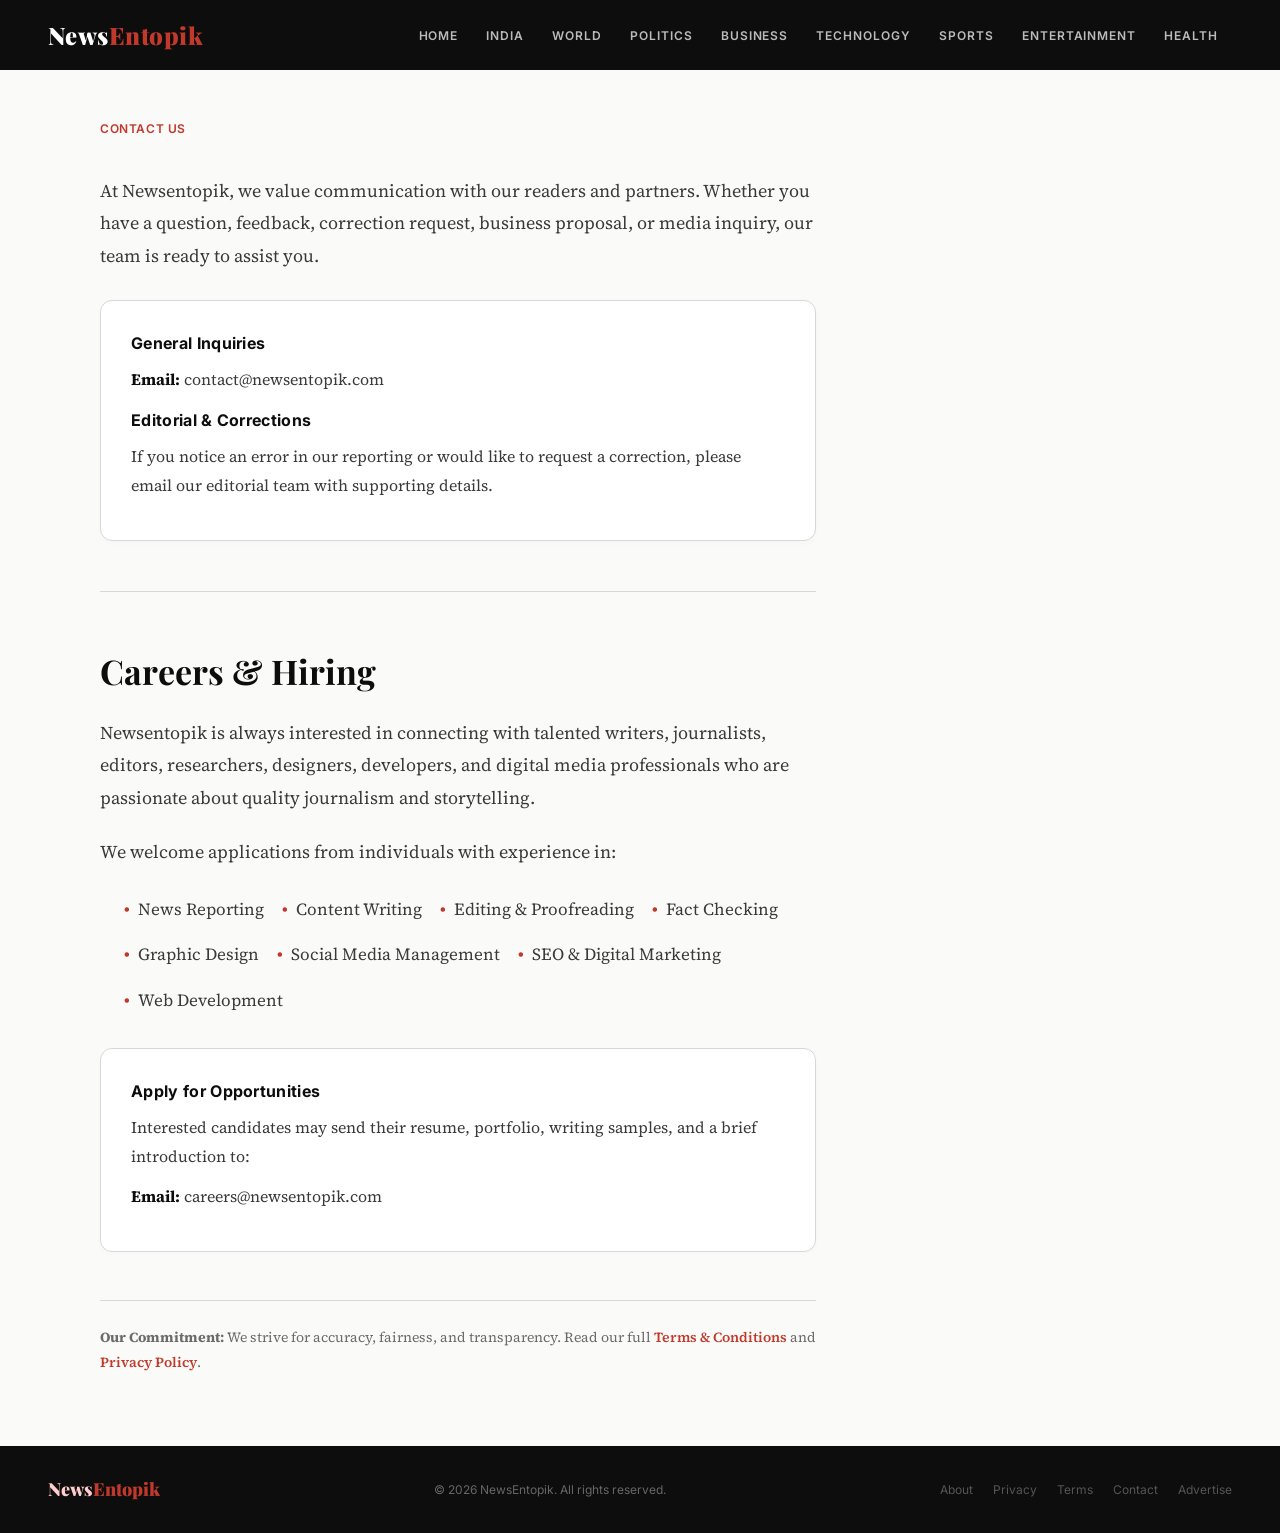
==== contact.html @ c3b2758d "Add files via upload" ====
<!DOCTYPE html>
<html lang="en">
<head>
  <meta charset="UTF-8" />
  <meta name="viewport" content="width=device-width, initial-scale=1.0" />
  <title>Contact · News Entopik</title>
  <!-- fonts -->
  <link href="https://fonts.googleapis.com/css2?family=Playfair+Display:ital,wght@0,700;0,900;1,700&family=Source+Serif+4:ital,wght@0,300;0,400;0,600;1,400&family=Inter:wght@400;500;600;700&display=swap" rel="stylesheet" />
  <link rel="stylesheet" href="assets/css/contact.css" />
</head>
<body>

  <div id="progress-bar"></div>

  <!-- ── TOP BAR ── -->
  <header class="topbar">
    <div class="topbar-logo">News<span>Entopik</span></div>
    <nav class="topbar-nav">
      <a href="index.html">Home</a>
      <a href="india.html">India</a>
      <a href="world.html">World</a>
      <a href="politics.html">Politics</a>
      <a href="business.html">Business</a>
      <a href="technology.html">Technology</a>
      <a href="sports.html">Sports</a>
      <a href="entertainment.html">Entertainment</a>
      <a href="health.html">Health</a>
    </nav>
  </header>

  <!-- ── MAIN WRAPPER ── -->
  <div class="article-outer">

    <!-- MAIN CONTENT -->
    <main class="article-main" id="article-main">

      <div class="breadcrumb">
        <a href="contact.html">contact us</a>
        <span class="sep"></span>
      </div>


      <div class="about-content">


        <p>
          At Newsentopik, we value communication with our readers and
          partners. Whether you have a question, feedback, correction
          request, business proposal, or media inquiry, our team is
          ready to assist you.
        </p>

        <div class="contact-card">
          <h3>General Inquiries</h3>
          <p><strong>Email:</strong> contact@newsentopik.com</p>

          <h3>Editorial &amp; Corrections</h3>
          <p>
            If you notice an error in our reporting or would like to
            request a correction, please email our editorial team
            with supporting details.
          </p>
        </div>

        <hr>

        <h2>Careers &amp; Hiring</h2>

        <p>
          Newsentopik is always interested in connecting with talented
          writers, journalists, editors, researchers, designers,
          developers, and digital media professionals who are
          passionate about quality journalism and storytelling.
        </p>

        <p>
          We welcome applications from individuals with experience in:
        </p>

        <ul class="career-list">
          <li>News Reporting</li>
          <li>Content Writing</li>
          <li>Editing &amp; Proofreading</li>
          <li>Fact Checking</li>
          <li>Graphic Design</li>
          <li>Social Media Management</li>
          <li>SEO &amp; Digital Marketing</li>
          <li>Web Development</li>
        </ul>

        <div class="contact-card">
          <h3>Apply for Opportunities</h3>
          <p>
            Interested candidates may send their resume, portfolio,
            writing samples, and a brief introduction to:
          </p>
          <p>
            <strong>Email:</strong> careers@newsentopik.com
          </p>
        </div>

        <!-- small terms reference (from your screenshots) -->
        <div style="margin-top:48px;padding-top:24px;border-top:1px solid var(--rule);">
          <p style="font-size:14px;color:var(--ink-soft);">
            <strong>Our Commitment:</strong> We strive for accuracy, fairness, and transparency.
            Read our full <a href="terms.html" style="color:var(--accent);font-weight:600;">Terms &amp; Conditions</a>
            and <a href="privacy.html" style="color:var(--accent);font-weight:600;">Privacy Policy</a>.
          </p>
        </div>
      </div>

    </main>


    </aside>

  </div>

  <!-- ── FOOTER ── -->
  <footer>
    <div class="ft-logo">News<span>Entopik</span></div>
    <div>© 2026 NewsEntopik. All rights reserved.</div>
    <div class="ft-links">
      <a href="about.html">About</a>
      <a href="privacy.html">Privacy</a>
      <a href="terms.html">Terms</a>
      <a href="contact.html">Contact</a>
      <a href="advertise.html">Advertise</a>
    </div>
  </footer>

  <script src='assets/js/contact.js'></script>

</body>
</html>
---- assets/css/contact.css ----
*,
    *::before,
    *::after {
      box-sizing: border-box;
      margin: 0;
      padding: 0;
    }

    :root {
      --ink: #0d0d0d;
      --ink-mid: #3a3a3a;
      --ink-soft: #6b6b6b;
      --ink-muted: #9a9a9a;
      --rule: #d8d8d8;
      --paper: #fafaf8;
      --accent: #c0392b;
      --accent-dk: #962d22;
      --tag-bg: #f0f0ee;
      --link: #1a5276;
    }

    html {
      scroll-behavior: smooth;
    }

    body {
      background: var(--paper);
      color: var(--ink);
      font-family: 'Source Serif 4', Georgia, serif;
      font-size: 18px;
      line-height: 1.75;
      margin: 0;
    }

    a {
      color: inherit;
      text-decoration: none;
    }

    /* ── TOP BAR ── */
    .topbar {
      background: var(--ink);
      display: flex;
      align-items: center;
      justify-content: space-between;
      padding: 0 48px;
      flex-wrap: wrap;
    }

    .topbar-logo {
      font-family: 'Playfair Display', serif;
      font-size: 24px;
      font-weight: 900;
      color: #fff;
      letter-spacing: 0.02em;
      padding: 14px 0;
    }

    .topbar-logo span {
      color: var(--accent);
    }

    .topbar-nav {
      display: flex;
      gap: 0;
      flex-wrap: wrap;
    }

    .topbar-nav a {
      font-family: 'Inter', sans-serif;
      font-size: 12px;
      font-weight: 600;
      letter-spacing: 0.08em;
      text-transform: uppercase;
      color: #bbb;
      padding: 18px 14px;
      transition: color .2s;
    }

    .topbar-nav a:hover,
    .topbar-nav a.active {
      color: #fff;
    }

    .topbar-nav a.active {
      border-bottom: 2px solid var(--accent);
    }

    /* ── PROGRESS BAR ── */
    #progress-bar {
      position: fixed;
      top: 0;
      left: 0;
      height: 3px;
      width: 0%;
      background: var(--accent);
      z-index: 999;
      transition: width .1s linear;
    }

    /* ── LAYOUT ── */
    .article-outer {
      max-width: 1160px;
      margin: 0 auto;
      padding: 48px 40px;
      display: grid;
      grid-template-columns: 1fr 300px;
      gap: 64px;
    }

    .article-main {
      min-width: 0;
    }

    /* breadcrumb */
    .breadcrumb {
      font-family: 'Inter', sans-serif;
      font-size: 12px;
      color: var(--ink-muted);
      letter-spacing: 0.05em;
      margin-bottom: 18px;
      display: flex;
      align-items: center;
      gap: 6px;
    }

    .breadcrumb a {
      color: var(--accent);
      font-weight: 600;
      text-transform: uppercase;
    }

    .breadcrumb .sep {
      color: var(--rule);
    }

    /* about header */
    .about-header h1 {
      font-family: 'Playfair Display', serif;
      font-size: 48px;
      font-weight: 900;
      line-height: 1.1;
      color: var(--ink);
      margin: 10px 0 16px;
    }

    .about-header p {
      font-size: 20px;
      font-weight: 300;
      color: var(--ink-mid);
      max-width: 680px;
      border-left: 3px solid var(--accent);
      padding-left: 20px;
    }

    .about-content {
      margin-top: 36px;
    }

    .about-content h2 {
      font-family: 'Playfair Display', serif;
      font-size: 34px;
      font-weight: 700;
      color: var(--ink);
      margin: 40px 0 16px;
    }

    .about-content p {
      font-size: 18px;
      line-height: 1.8;
      color: var(--ink-mid);
      margin-bottom: 22px;
    }

    .contact-card {
      background: #fff;
      border: 1px solid var(--rule);
      border-radius: 12px;
      padding: 28px 30px;
      margin: 28px 0;
      box-shadow: 0 2px 6px rgba(0, 0, 0, 0.02);
    }

    .contact-card h3 {
      font-family: 'Inter', sans-serif;
      font-size: 16px;
      font-weight: 700;
      letter-spacing: 0.02em;
      color: var(--ink);
      margin: 0 0 8px 0;
    }

    .contact-card p {
      font-size: 16px;
      margin-bottom: 12px;
      color: var(--ink-mid);
    }

    .contact-card strong {
      color: var(--ink);
    }

    hr {
      margin: 50px 0;
      border: none;
      border-top: 1px solid var(--rule);
    }

    .career-list {
      margin: 20px 0 28px 0;
      padding-left: 24px;
      list-style: none;
      display: flex;
      flex-wrap: wrap;
      gap: 8px 18px;
    }

    .career-list li {
      font-family: 'Source Serif 4', serif;
      font-size: 17px;
      color: var(--ink-mid);
      padding: 4px 0;
      position: relative;
    }

    .career-list li::before {
      content: "•";
      color: var(--accent);
      font-weight: 700;
      margin-right: 8px;
    }

    /* sidebar */
    .sidebar {
      position: relative;
    }

    .sidebar-sticky {
      position: sticky;
      top: 28px;
      display: flex;
      flex-direction: column;
      gap: 32px;
    }

    .read-progress-widget {
      background: #fff;
      border: 1px solid var(--rule);
      border-top: 3px solid var(--accent);
      padding: 18px 20px;
    }

    .read-progress-widget h4 {
      font-family: 'Inter', sans-serif;
      font-size: 11px;
      font-weight: 700;
      letter-spacing: 0.1em;
      text-transform: uppercase;
      color: var(--ink-soft);
      margin-bottom: 12px;
    }

    .progress-track {
      background: var(--tag-bg);
      height: 5px;
      border-radius: 3px;
      overflow: hidden;
      margin-bottom: 8px;
    }

    .progress-fill {
      height: 100%;
      background: var(--accent);
      width: 0%;
      border-radius: 3px;
      transition: width .2s;
    }

    .progress-label {
      font-family: 'Inter', sans-serif;
      font-size: 12px;
      color: var(--ink-muted);
    }

    .sidebar-section h3 {
      font-family: 'Inter', sans-serif;
      font-size: 11px;
      font-weight: 700;
      letter-spacing: 0.1em;
      text-transform: uppercase;
      color: #fff;
      background: var(--ink);
      padding: 8px 12px;
      margin-bottom: 0;
    }

    .related-list {
      list-style: none;
    }

    .related-item {
      border-bottom: 1px solid var(--rule);
    }

    .related-item a {
      display: flex;
      gap: 12px;
      padding: 14px 12px;
      align-items: flex-start;
      transition: background .15s;
    }

    .related-item a:hover {
      background: #fff;
    }

    .related-item img {
      width: 68px;
      height: 52px;
      object-fit: cover;
      flex-shrink: 0;
      border-radius: 4px;
    }

    .related-item-cat {
      font-family: 'Inter', sans-serif;
      font-size: 10px;
      font-weight: 700;
      letter-spacing: 0.1em;
      text-transform: uppercase;
      color: var(--accent);
      margin-bottom: 4px;
    }

    .related-item-title {
      font-family: 'Source Serif 4', serif;
      font-size: 14px;
      font-weight: 600;
      line-height: 1.35;
      color: var(--ink);
    }

    .related-item-meta {
      font-family: 'Inter', sans-serif;
      font-size: 11px;
      color: var(--ink-muted);
      margin-top: 4px;
    }

    .newsletter-box {
      background: var(--ink);
      color: #fff;
      padding: 24px 20px;
    }

    .newsletter-box h4 {
      font-family: 'Playfair Display', serif;
      font-size: 20px;
      font-weight: 700;
      margin-bottom: 8px;
      line-height: 1.2;
    }

    .newsletter-box p {
      font-family: 'Source Serif 4', serif;
      font-size: 14px;
      color: #aaa;
      margin-bottom: 16px;
      line-height: 1.5;
    }

    .newsletter-input {
      width: 100%;
      padding: 10px 12px;
      font-family: 'Inter', sans-serif;
      font-size: 13px;
      border: none;
      outline: none;
      margin-bottom: 10px;
      background: #1a1a1a;
      color: #fff;
      border: 1px solid #333;
    }

    .newsletter-input::placeholder {
      color: #555;
    }

    .newsletter-submit {
      width: 100%;
      padding: 11px;
      font-family: 'Inter', sans-serif;
      font-size: 12px;
      font-weight: 700;
      letter-spacing: 0.08em;
      text-transform: uppercase;
      background: var(--accent);
      color: #fff;
      border: none;
      cursor: pointer;
      transition: background .15s;
    }

    .newsletter-submit:hover {
      background: var(--accent-dk);
    }

    /* ── FOOTER ── */
    footer {
      background: var(--ink);
      color: #666;
      padding: 28px 48px;
      font-family: 'Inter', sans-serif;
      font-size: 12px;
      display: flex;
      align-items: center;
      justify-content: space-between;
    }
    footer .ft-logo {
      font-family: 'Playfair Display', serif;
      font-size: 18px;
      font-weight: 900;
      color: #ffcdcd;
    }
    footer .ft-logo span { color: var(--accent); }
    footer .ft-links { display: flex; gap: 20px; }
    footer .ft-links a { color: #555; transition: color .2s; }
    footer .ft-links a:hover { color: #fff; }

    /* ── RESPONSIVE ── */
    @media (max-width: 900px) {
      .article-outer { grid-template-columns: 1fr; gap: 40px; }
      .sidebar-sticky { position: static; }
      .more-grid { grid-template-columns: 1fr; }
      .article-headline { font-size: 32px; }
      .topbar-nav { display: none; }
    
    }

    /* ── RESPONSIVE ── */
    @media (max-width: 900px) {
      .article-outer {
        grid-template-columns: 1fr;
        gap: 40px;
        padding: 28px 18px;
      }

      .sidebar-sticky {
        position: static;
      }

      .about-header h1 {
        font-size: 34px;
      }

      .about-header p {
        font-size: 18px;
        padding-left: 16px;
      }

      .topbar {
        padding: 0 18px;
      }

      .topbar-nav {
        display: none;
      }

      footer {
        flex-direction: column;
        align-items: flex-start;
        padding: 24px 18px;
      }

      .career-list {
        flex-direction: column;
        gap: 2px;
      }
    }

    @media (max-width: 480px) {
      .about-header h1 {
        font-size: 28px;
      }

      .contact-card {
        padding: 20px 16px;
      }
    }

    /* small extra */
    .mt-2 {
      margin-top: 8px;
    }
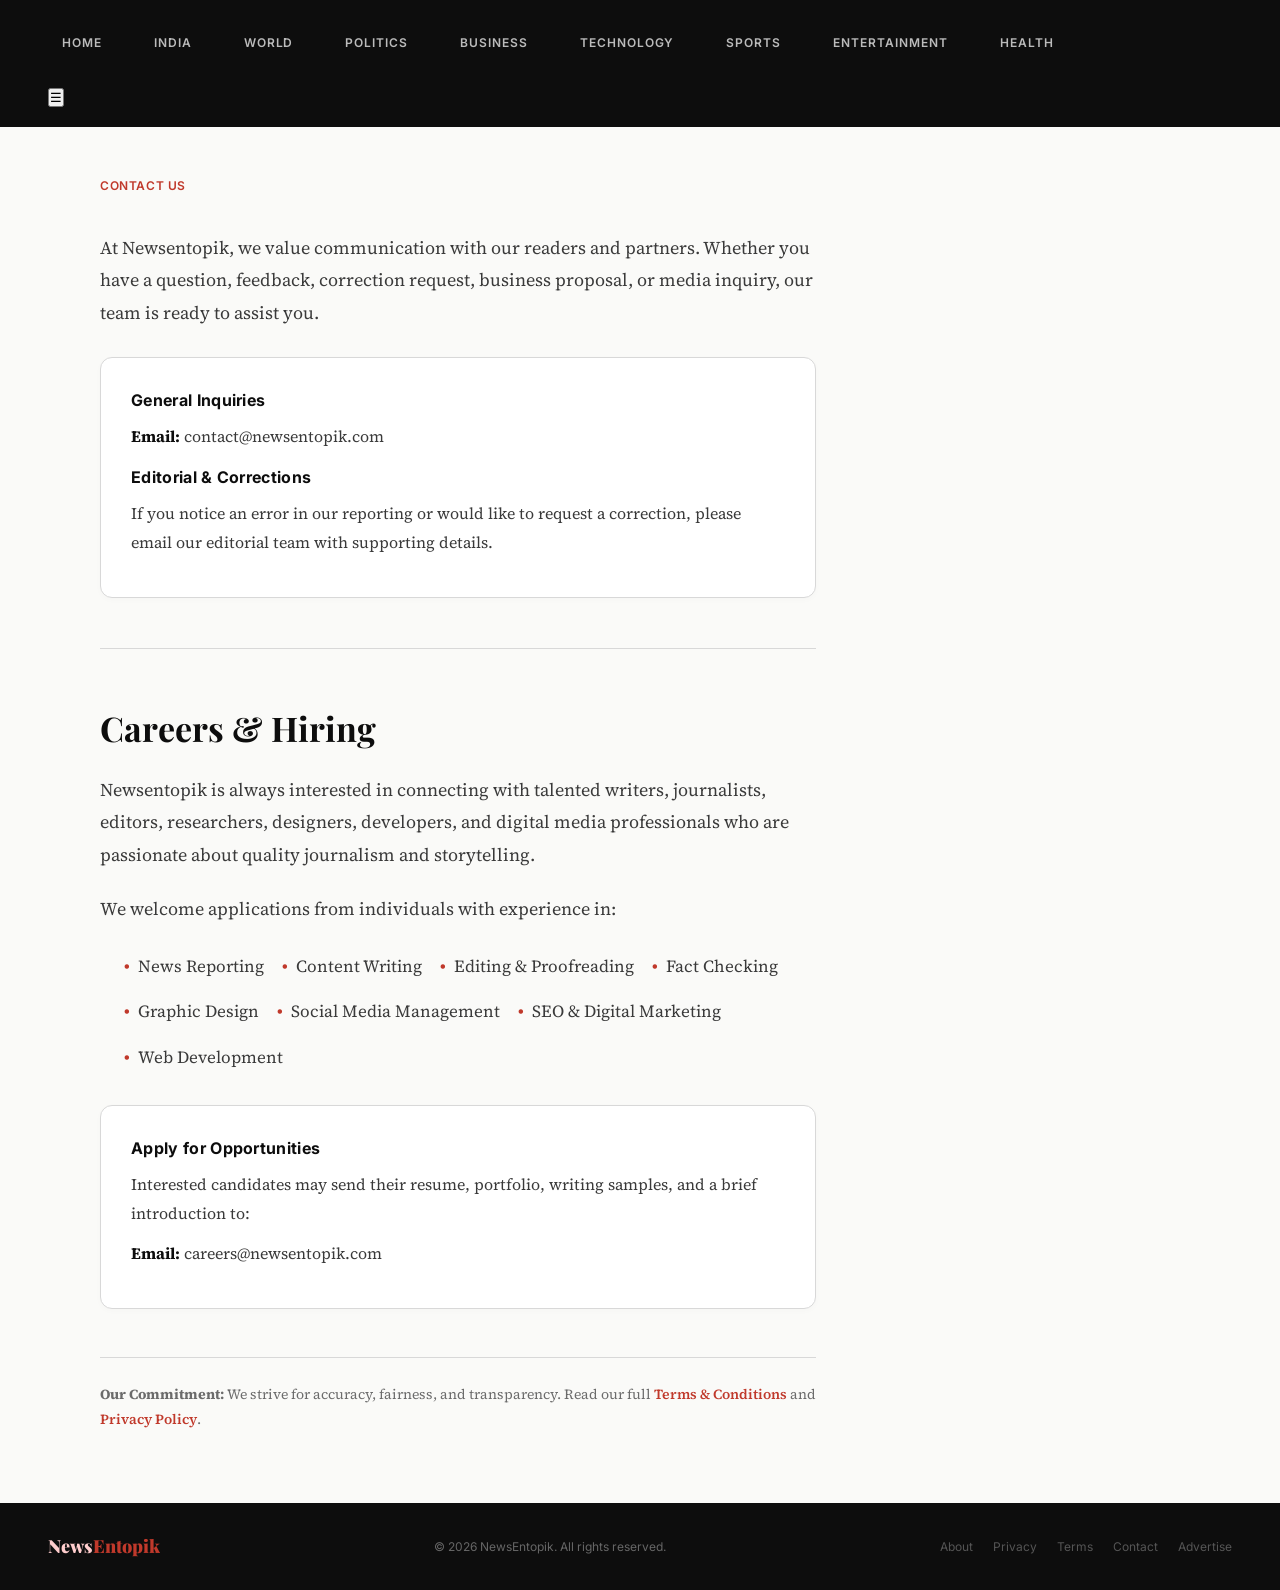
==== commit 27e88064: "Fix HTML formatting and structure in contact.html" ====
--- a/contact.html
+++ b/contact.html
@@ -12,21 +12,27 @@
 
   <div id="progress-bar"></div>
 
-  <!-- ── TOP BAR ── -->
   <header class="topbar">
-    <div class="topbar-logo">News<span>Entopik</span></div>
-    <nav class="topbar-nav">
-      <a href="index.html">Home</a>
-      <a href="india.html">India</a>
-      <a href="world.html">World</a>
-      <a href="politics.html">Politics</a>
-      <a href="business.html">Business</a>
-      <a href="technology.html">Technology</a>
-      <a href="sports.html">Sports</a>
-      <a href="entertainment.html">Entertainment</a>
-      <a href="health.html">Health</a>
-    </nav>
-  </header>
+
+  <div class="topbar-logo">
+
+  <nav class="topbar-nav" id="navMenu">
+    <a href="index.html">Home</a>
+    <a href="india.html">India</a>
+    <a href="world.html">World</a>
+    <a href="politics.html">Politics</a>
+    <a href="business.html">Business</a>
+    <a href="technology.html">Technology</a>
+    <a href="sports.html">Sports</a>
+    <a href="entertainment.html">Entertainment</a>
+    <a href="health.html">Health</a>
+  </nav>
+
+  <button class="menu-btn" id="menuBtn">
+    ☰
+  </button>
+
+</header>
 
   <!-- ── MAIN WRAPPER ── -->
   <div class="article-outer">
@@ -132,4 +138,4 @@
   <script src='assets/js/contact.js'></script>
 
 </body>
-</html>+</html>
--- a/assets/css/contact.css
+++ b/assets/css/contact.css
@@ -438,58 +438,66 @@
     
     }
 
-    /* ── RESPONSIVE ── */
-    @media (max-width: 900px) {
-      .article-outer {
+   /* ===== Desktop & Tablet (Default) ===== */
+
+.topbar {
+    display: flex;
+    justify-content: space-between;
+    align-items: center;
+}
+
+.topbar-nav {
+    display: flex;
+    gap: 24px;
+}
+
+.mobile-menu-btn {
+    display: none;
+    font-size: 28px;
+    background: none;
+    border: none;
+    cursor: pointer;
+}
+
+/* ===== Tablet ===== */
+
+@media (max-width: 900px) {
+
+    .article-outer {
         grid-template-columns: 1fr;
         gap: 40px;
-        padding: 28px 18px;
-      }
-
-      .sidebar-sticky {
+    }
+
+    .sidebar-sticky {
         position: static;
-      }
-
-      .about-header h1 {
-        font-size: 34px;
-      }
-
-      .about-header p {
-        font-size: 18px;
-        padding-left: 16px;
-      }
-
-      .topbar {
-        padding: 0 18px;
-      }
-
-      .topbar-nav {
+    }
+
+    .more-grid {
+        grid-template-columns: 1fr;
+    }
+
+    .article-headline {
+        font-size: 32px;
+    }
+
+    /* Navigation stays visible on tablets */
+}
+
+/* ===== Mobile ===== */
+
+@media (max-width: 480px) {
+
+    .article-headline {
+        font-size: 28px;
+    }
+
+    /* Hide desktop navigation */
+    .topbar-nav {
         display: none;
-      }
-
-      footer {
-        flex-direction: column;
-        align-items: flex-start;
-        padding: 24px 18px;
-      }
-
-      .career-list {
-        flex-direction: column;
-        gap: 2px;
-      }
-    }
-
-    @media (max-width: 480px) {
-      .about-header h1 {
-        font-size: 28px;
-      }
-
-      .contact-card {
-        padding: 20px 16px;
-      }
-    }
-
-    /* small extra */
-    .mt-2 {
-      margin-top: 8px;
-    }+    }
+
+    /* Show hamburger only on phones */
+    .mobile-menu-btn {
+        display: block;
+    }
+}
